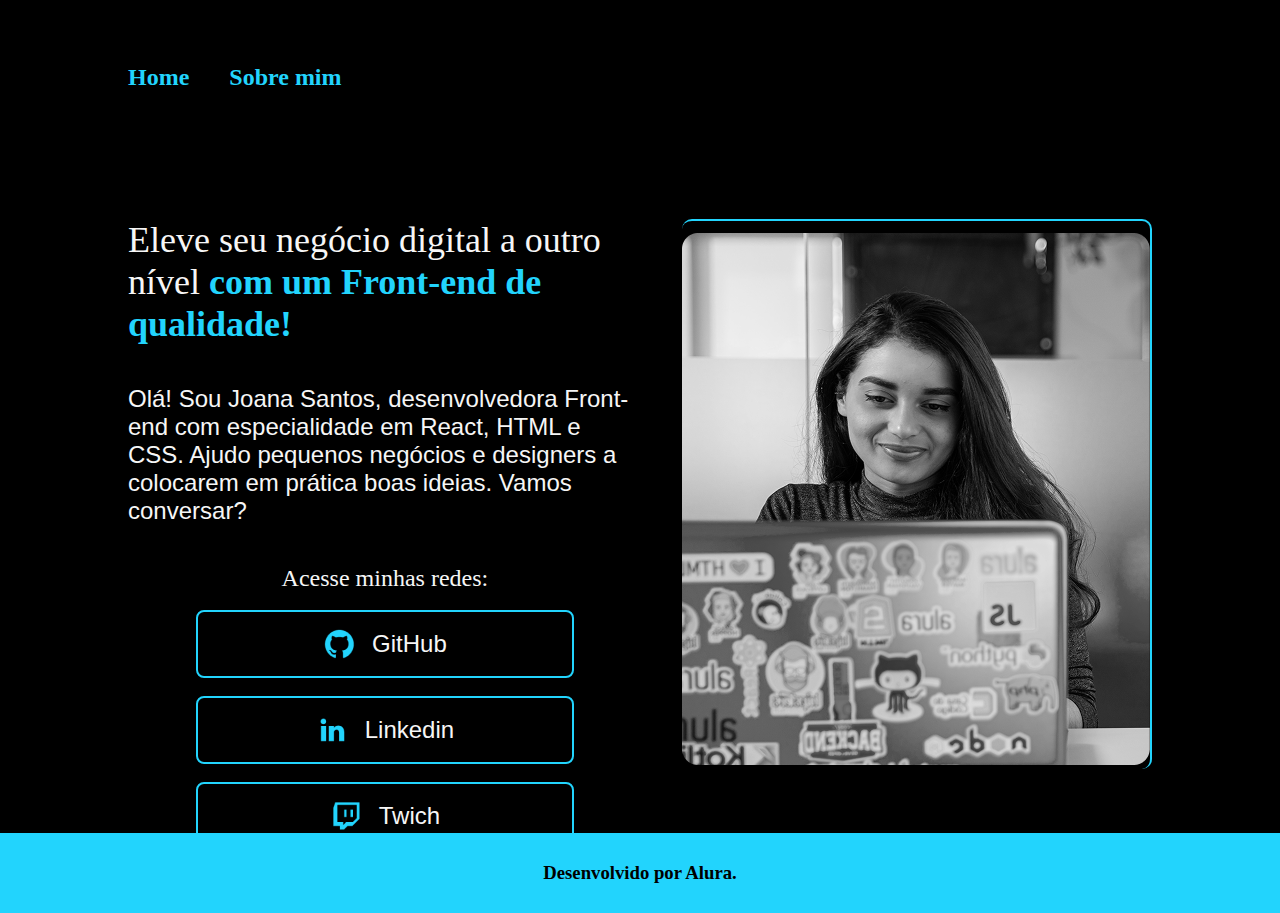
==== index.html @ 9f6f840b "Adicionando meu site" ====
<!DOCTYPE html>
<html lang="pt-pt">
<head>
    <meta charset="UTF-8">
    <meta name="viewport" content="width=device-width, initial-scale=1.0">
    <title>Portfolio - Eddynilson Quaresma</title>
    <link rel="stylesheet" href="style.css">
</head>
<body>
    <header class="cabecalho">
        <nav class="menu">
            <a href="index.html">Home</a>
            <a href="sobre_mim.html">Sobre mim</a>
        </nav>
    </header>
    <main class="apresentacao">
        <section class="apresentacao_contiudo">
            <h1>
                Eleve seu negócio digital a outro nível <strong>com um Front-end de qualidade!</strong>
            </h1>
            <p>
                Olá! Sou Joana Santos, desenvolvedora Front-end com especialidade em React, HTML e CSS. Ajudo pequenos negócios e designers a colocarem em prática boas ideias. Vamos conversar?
            </p>
            <div class="botoes">
                <h2>Acesse minhas redes:</h2>
                <a href="#"> <img src="github.png" alt="GitHub"> GitHub</a>
                <a href="#"><img src="linkedin.png" alt="linkedin"> Linkedin</a>
                <a href="#"><img src="twitch.png" alt="twitch"> Twich</a>
            </div>
        </section>
        <section class="apresentacao_img">
            <img class="apresentacao_imgs" src="img.png" alt="Imagem descrevendo oq faço">
        </section>
    </main>
    <footer class="footer">
        <h3>Desenvolvido por Alura.</h3>
    </footer>
</body>
</html>
<!--reset.css-->
<!--normalize.css-->
---- style.css ----
:root {
    --background-color: #000000;
    --titulo-cor: #f6f6f6;
    --titulo-font-family: Krona one;
    --paragrafo-font-family: arial;
    --titulo-font-size: 36px;
    --paragrafo-font-size: 24px;
}

* {
    margin: 0px;
    padding: 0px;
    box-sizing: border-box;
}

body {
    /*height: 100vh;*/
    background-color: var(--background-color);
    color: var(--titulo-cor);
    font-family: Krona one;
    display: flex;
    flex-direction: column;
}

.cabecalho {
    padding: 5% 10%;
}

.menu {
    display: flex;
    gap: 40px;
}

.menu li{
    list-style: none;
}

.menu a{
    text-decoration: none;
    color: #22D4FD;
    font-size: 24px;
    font-weight: 600;
}
.apresentacao {
    padding: 5% 10%;
    display: flex;
    gap: 40px;
}

.apresentacao_contiudo {
    width: 615px;
    height: 482px;
    display: flex;
    flex-direction: column;
    align-items: center;
    gap: 40px;
}

.apresentacao_contiudo h1 {
    font-size: var(--titulo-font-size);
    color: var(--titulo-cor);
    font-weight: 400;
    font-family: var(--titulo-font-family);
}

.apresentacao_contiudo strong {
    color: #22D4FD;
}

.apresentacao_contiudo p {
    font-size: var(--paragrafo-font-size);
    font-family: var(--paragrafo-font-family);
}

.botoes {
    display: flex;
    flex-direction: column;
    align-items: center;
    justify-content: center;
    gap: 18px;
}
.botoes h2{
    font-weight: 400;
    font-size: 24px;
}
.botoes a {
    width: 378px;
    height: 68px;
    color: #F6F6F6;
    display: flex;
    justify-content: center;
    align-items: center;
    text-decoration: none;
    font-size: var(--paragrafo-font-size);
    font-family: var(--paragrafo-font-family);
    border: 2px solid #22D4FD;
    border-radius: 8px;
    padding: 16px;
    gap: 16px;
}

.apresentacao_img {
    padding: 12px 0px 0px 0.5px;
    width: 488px;
    height: 550px;
    border-radius: 10px;
    border-top: 2px solid #22D4FD;
    border-right: 2px solid #22D4FD;
}

.apresentacao_imgs {
    width: 467.7px;
    height: 532px;
}

.footer {
    display: flex;
    height: 80px;
    background-color: #22D4FD;
    justify-content: center;
    align-items: center;
}

.footer h3 {
    color: #000;
}
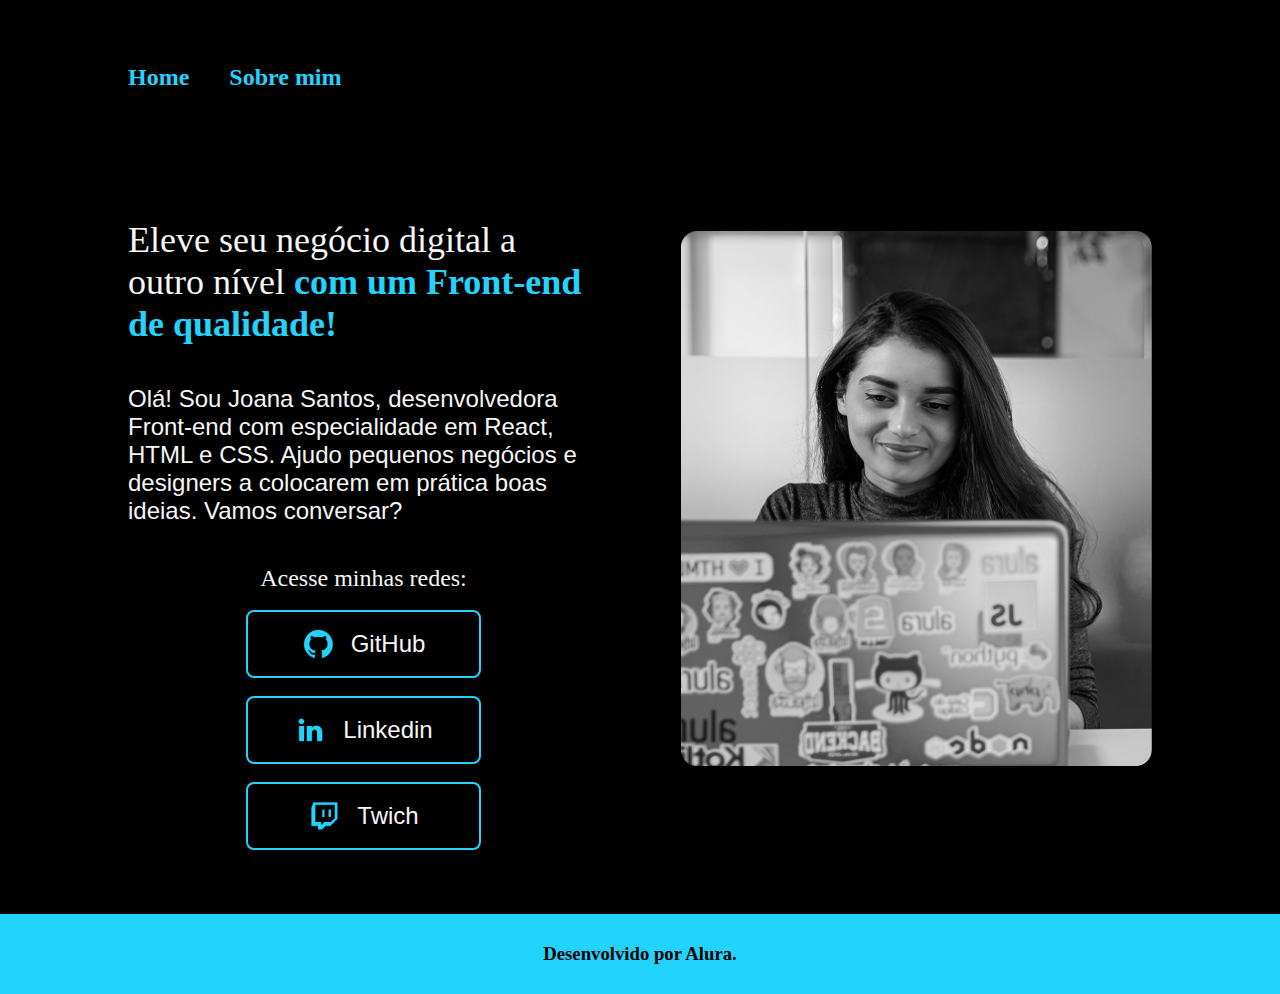
==== commit e7a5c97c: "A" ====
--- a/index.html
+++ b/index.html
@@ -4,7 +4,7 @@
     <meta charset="UTF-8">
     <meta name="viewport" content="width=device-width, initial-scale=1.0">
     <title>Portfolio - Eddynilson Quaresma</title>
-    <link rel="stylesheet" href="style.css">
+    <link rel="stylesheet" href="style_desktop.css">
 </head>
 <body>
     <header class="cabecalho">
--- a/style_desktop.css
+++ b/style_desktop.css
@@ -0,0 +1,153 @@
+:root {
+    --background-color: #000000;
+    --titulo-cor: #f6f6f6;
+    --titulo-font-family: Krona one;
+    --paragrafo-font-family: arial;
+    --titulo-font-size: 2.25rem;
+    --paragrafo-font-size: 1.5rem;
+}
+
+* {
+    margin: 0px;
+    padding: 0px;
+    box-sizing: border-box;
+}
+
+body {
+    /*height: 100vh;*/
+    background-color: var(--background-color);
+    color: var(--titulo-cor);
+    font-family: Krona one;
+    display: flex;
+    flex-direction: column;
+}
+
+.cabecalho {
+    padding: 5% 10%;
+}
+
+.menu {
+    display: flex;
+    gap: 40px;
+}
+
+.menu li{
+    list-style: none;
+}
+
+.menu a{
+    text-decoration: none;
+    color: #22D4FD;
+    font-size: 1.5rem;
+    font-weight: 600;
+}
+.apresentacao {
+    padding: 5% 10%;
+    display: flex;
+    gap: 82px;
+}
+
+.apresentacao_contiudo {
+    /*width: 615px;
+    height: 482px;*/
+    width: 50%;
+    display: flex;
+    flex-direction: column;
+    align-items: center;
+    gap: 40px;
+}
+
+.apresentacao_contiudo h1 {
+    font-size: var(--titulo-font-size);
+    color: var(--titulo-cor);
+    font-weight: 400;
+    font-family: var(--titulo-font-family);
+}
+
+.apresentacao_contiudo strong {
+    color: #22D4FD;
+}
+
+.apresentacao_contiudo p {
+    font-size: var(--paragrafo-font-size);
+    font-family: var(--paragrafo-font-family);
+}
+
+.botoes {
+    display: flex;
+    width: 100%;
+    flex-direction: column;
+    align-items: center;
+    justify-content: center;
+    gap: 18px;
+}
+.botoes h2{
+    font-weight: 400;
+    font-size: 24px;
+}
+.botoes a {
+    /*width: 378px;
+    height: 68px;*/
+    width: 50%;
+    color: #F6F6F6;
+    display: flex;
+    justify-content: center;
+    align-items: center;
+    text-decoration: none;
+    font-size: var(--paragrafo-font-size);
+    font-family: var(--paragrafo-font-family);
+    border: 2px solid #22D4FD;
+    border-radius: 8px;
+    padding: 16px;
+    gap: 16px;
+}
+
+.apresentacao_img {
+    padding: 12px 0px 0px 0.5px;
+    /*width: 488px;
+    height: 550px;*/
+    width: 50%;
+    border-radius: 10px;
+    /*border-top: 2px solid #22D4FD;
+    border-right: 2px solid #22D4FD;*/
+}
+
+.apresentacao_imgs {
+    /*width: 467.7px;
+    height: 532px;*/
+    width: 100%;
+}
+
+.footer {
+    display: flex;
+    height: 80px;
+    background-color: #22D4FD;
+    justify-content: center;
+    align-items: center;
+}
+
+.footer h3 {
+    color: #000;
+}
+
+@media (max-width: 1200px){
+    
+    .menu {
+        justify-content: center;
+    }
+    
+    .apresentacao {
+        flex-direction: column-reverse;
+        align-items: center;
+    }
+
+    .apresentacao_contiudo{
+        width: 100%;
+    }
+
+    .botoes a{
+        width: 100%;
+    }
+
+
+}
